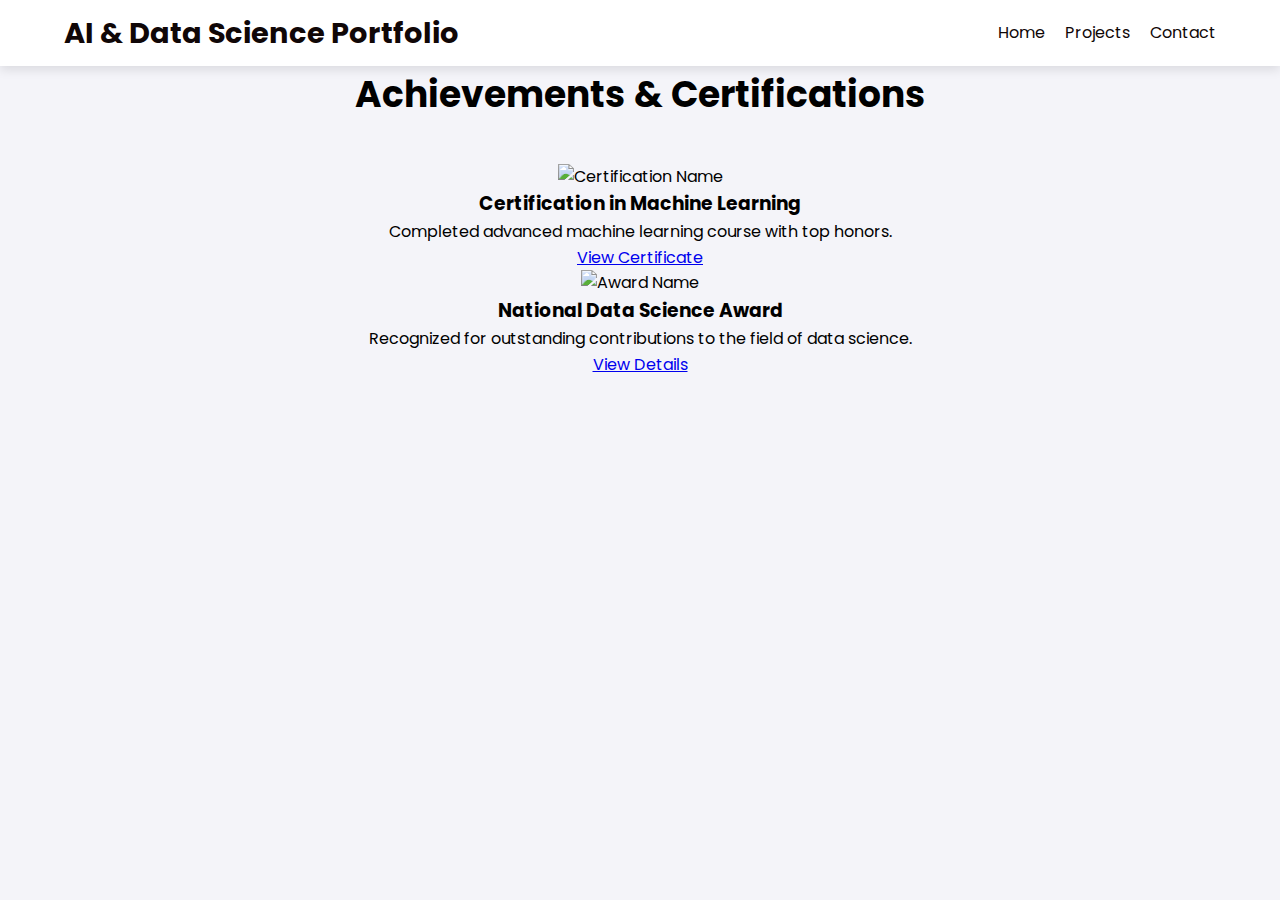
==== Achivements&Certifications.html @ 8d6eef1e "Added Achievements&Certifications.html file containing basic structure of the page" ====
<!DOCTYPE html>
<html lang="en">
<head>
    <meta charset="UTF-8">
    <meta name="viewport" content="width=device-width, initial-scale=1.0">
    <title>Abhay Pancholi | AI & Data Science Portfolio</title>
    <link rel="stylesheet" href="Home_Style.css"> <!-- Link to your CSS file -->
    <link rel="stylesheet" href="Achivements&Certifications.css">

    <link href='https://fonts.googleapis.com/css?family=Poppins' rel='stylesheet'>
</head>
<body>


    <!-- Header Section -->
    <header>
        <div class="header_container">
            <h1 class="logo">AI & Data Science Portfolio</h1>
            <nav>
                <ul class="nav-links">
                    <li><a href="Home.html">Home</a></li>
                    <!-- <li><a href="#about">About</a></li> -->
                    <li><a href="Projects.html">Projects</a></li>
                    <!-- <li><a href="#skills">Skills</a></li> -->
                    <li><a href="#contact">Contact</a></li>
                </ul>
                <div class="hamburger">
                    <span class="bar"></span>
                    <span class="bar"></span>
                    <span class="bar"></span>
                </div>
            </nav>
        </div>
    </header>

    <section id="achievements">
        <div class="container">
            <h2>Achievements & Certifications</h2>
            <div class="achievement-cards">
                <div class="achievement-card">
                    <img src="path-to-achievement-image.jpg" alt="Certification Name">
                    <h3>Certification in Machine Learning</h3>
                    <p>Completed advanced machine learning course with top honors.</p>
                    <a href="#" class="button">View Certificate</a>
                </div>
                <div class="achievement-card">
                    <img src="path-to-achievement-image.jpg" alt="Award Name">
                    <h3>National Data Science Award</h3>
                    <p>Recognized for outstanding contributions to the field of data science.</p>
                    <a href="#" class="button">View Details</a>
                </div>
                <!-- More cards can be added similarly -->
            </div>
        </div>
    </section>
---- Home_Style.css ----
/* Base styles */
* {
    margin: 0;
    padding: 0;
    box-sizing: border-box;
}

body {
    font-family: Poppins;
    line-height: 1.6;
    background-color: #f4f4f9;
}

.container {
    width: 90%;
    margin: 0 auto;
    max-width: 1200px;
}

/* Header */
header {
    position: sticky;
    top: 0;
    z-index: 999;
    background-color: #FFFFFF;
    color: #100707;
    padding: 10px 0;
    box-shadow: 0px 4px 10px rgba(0, 0, 0, 0.1);
}

.header_container {
    display: flex;
    justify-content: space-between;
    align-items: center;
    width: 90%;
    margin: 0 auto;
}

h1.logo {
    text-align: left;
    font-size: 1.8rem;
    font-weight: bold;
    color: #100707;
}

.nav-links {
    list-style: none;
    display: flex;
    align-items: center;
}

.nav-links li {
    margin-left: 20px;
}

.nav-links li a {
    text-decoration: none;
    color: #100707;
    font-size: 1rem;
    transition: color 0.3s ease;
}

.nav-links li a:hover {
    color: #e74c3c;
}

/* Hamburger Menu (Hidden by Default) */
.hamburger {
    display: none;
    flex-direction: column;
    cursor: pointer;
    margin-left: 20px;
}

.hamburger .bar {
    width: 25px;
    height: 3px;
    background-color: #100707;
    margin: 4px 0;
    transition: 0.3s;
}

/* Responsive Styles */
@media (max-width: 768px) {
    .nav-links {
        display: none;  /* Hide the regular menu */
        position: absolute;
        top: 60px;
        left: 0;
        background-color: #fff;
        width: 100%;
        flex-direction: column;
        align-items: center;
        box-shadow: 0px 4px 10px rgba(0, 0, 0, 0.1);
        transition: all 0.3s ease-in-out;
    }

    .nav-links.active {
        display: flex;  /* Show the menu when hamburger is clicked */
    }

    .nav-links li {
        margin: 10px 0;
    }

    /* Show hamburger icon */
    .hamburger {
        display: flex;
    }

    /* Center logo */
    h1.logo {
        font-size: 1.5rem;
        text-align: center;
        width: 100%;
        justify-content: center;
    }
}

/* Hamburger Animation */
.hamburger.active .bar:nth-child(1) {
    transform: rotate(-45deg) translate(-5px, 6px);
}

.hamburger.active .bar:nth-child(2) {
    opacity: 0;
}

.hamburger.active .bar:nth-child(3) {
    transform: rotate(45deg) translate(-5px, -6px);
}


/* Hero Section */
.hero {
    background: url('assets/background_image.jfif') no-repeat center center/cover;
    background-color: #2c3e50;
    color: #fff;
    height: 90vh;
    display: flex;
    align-items: center;
    justify-content: flex-start; /* Align to the left */
    text-align: left;            /* Left-align text */
    padding-left: 7%;           /* Space to the left for alignment */
    padding-right: 10%;
    box-sizing: border-box;      /* Ensure padding is included in width */
}

.hero h1 {
    font-size: 4rem;            /* Larger heading for desktop */
    line-height: 1.2;           /* Control spacing between lines */
    margin-bottom: 20px;
}

.hero p {
    font-size: 1.2rem;
    margin-bottom: 30px;
}

/* Media Query for Tablets and Smaller Devices */
@media (max-width: 768px) {
    .hero {
        justify-content: center; /* Center content for smaller screens */
        text-align: center;      /* Center text */
        padding-left: 5%;
        padding-right: 5%;
    }

    .hero h1 {
        font-size: 2rem;        /* Smaller heading for tablets */
    }

    .hero p {
        font-size: 1rem;        /* Smaller paragraph font size */
    }
}

/* Media Query for Mobile Devices */
@media (max-width: 480px) {
    .hero {
        padding-left: 2%;
        padding-right: 2%;
    }

    .hero h1 {
        font-size: 1.5rem;      /* Smaller heading for mobile */
    }

    .hero p {
        font-size: 0.9rem;      /* Smaller paragraph font size */
    }
}


/* About Section */
.about-section {
    padding: 60px 0;
    background-color: #f8f8f8;
}

.about-content {
    display: flex;
    justify-content: space-between;
    align-items: center;
    flex-wrap: wrap;  /* To make it responsive */
    gap: 20px;
}

.about-text {
    flex: 1;
    max-width: 600px;
}

.about-text h2 {
    color: #28a745; /* Green color for 'About Me' */
    font-size: 1.2rem;
    text-transform: uppercase;
    margin-bottom: 10px;
}

.about-text h3 {
    /* text-align: left; */
    font-size: 2rem;
    font-weight: bold;
    margin-bottom: 20px;
}

.about-text p {
    font-size: 1rem;
    line-height: 1.6;
    margin-bottom: 20px;
}

.about-text a.btn {
    background-color: #28a745;
    color: #fff;
    padding: 10px 20px;
    text-decoration: none;
    border-radius: 5px;
    transition: background-color 0.3s ease;
}

.about-text a.btn:hover {
    background-color: #218838;
}

/* About Image */
.about-image {
    flex: 1;
    max-width: 600px;
}

.about-image img {
    max-width: 100%;
    height: auto;
    display: block;
    border-radius: 10px;
}

/* Responsive Design */
@media (max-width: 768px) {
    .about-content {
        flex-direction: column;
        text-align: center;
    }

    .about-image {
        margin-top: 20px;
    }

    .about-text {
        text-align: center;
    }
}


/* Card Section */
.cards-section {
    padding: 60px 0;
    background-color: #e1e5e7;
    text-align: left;
}

.cards-section h2 {

    color: #28a745;
    text-transform: uppercase;
    font-size: 1.2rem;
}

.cards-section h3 {
    font-size: 2rem;
    margin-bottom: 40px;
    font-weight: bold;
}

.cards {
    display: flex;
    justify-content: center; /* Align cards centrally */
    gap: 40px; /* Adjust gap between cards for uniform spacing */
    flex-wrap: wrap; /* Allow cards to wrap on smaller screens */
}

.card-link {
    text-decoration: none;
    color: inherit;
    flex-grow: 1; /* Ensures all cards take up equal space */
}

.card {
    background-color: #fff;
    border-radius: 8px; /* Make the border radius smaller for a clean look */
    box-shadow: 0 4px 10px rgba(0, 0, 0, 0.1);
    max-width: 280px; /* Reduced width for smaller cards */
    min-height: 320px; /* Reduced height for smaller cards */
    text-align: left;
    transition: transform 0.3s ease;
    overflow: hidden;
    display: flex;
    flex-direction: column;
    justify-content: space-between; /* Even distribution of content */
}

.card:hover {
    transform: translateY(-10px); /* Lift the card on hover */
}

.card img {
    width: 100%;
    height: 180px; /* Adjusted image height */
    object-fit: cover; /* Ensure image fits within the card */
}

.card-content {
    padding: 15px; /* Adjust padding for uniformity */
}

.card h4 {
    font-size: 1.1rem;
    margin-bottom: 10px;
    font-weight: bold;
}

.card p {
    color: #777;
    font-size: 0.9rem; /* Reduce font size to match the smaller card */
}

/* Responsive Design */
@media (max-width: 768px) {
    .cards {
        flex-direction: column;
        align-items: center;
    }
}


/*skills section*/
#skills {
    background-color: #f9f9f9;
    padding: 50px 0;
}

.container {
    width: 80%;
    margin: 0 auto;
    text-align: center;
}

h2 {
    font-size: 36px;
    margin-bottom: 40px;
}

.skills-grid {
    display: flex;
    flex-wrap: wrap;
    justify-content: center;
}

.skill-item {
    background-color: #fff;
    border-radius: 12px;
    padding: 20px;
    margin: 10px;
    width: 120px;
    text-align: center;
    box-shadow: 0 4px 6px rgba(0, 0, 0, 0.1);
    transition: transform 0.3s ease;
}

.skill-item:hover {
    transform: scale(1.1);
}

.skill-item img {
    width: 60px;
    height: 60px;
}

.skill-item p {
    margin-top: 10px;
    font-size: 16px;
    color: #333;
}




/* Footer */
footer {
    background-color: #333;
    color: #fff;
    padding: 20px;
    text-align: center;
}

footer .socials {
    list-style: none;
    display: flex;
    justify-content: center;
    margin-top: 10px;
}

footer .socials li {
    margin: 0 10px;
}

footer .socials li a {
    color: #fff;
    text-decoration: none;
    font-size: 1.2rem;
}

/* Responsive Styles */
@media (max-width: 768px) {
    header .container {
        flex-direction: column;
        align-items: flex-start;
    }

    header nav ul {
        flex-direction: column;
        align-items: flex-start;
    }

    .hero h2 {
        font-size: 2rem;
    }

    .hero p {
        font-size: 1rem;
    }

    .projects {
        flex-direction: column;
    }

    .project {
        width: 100%;
        margin-bottom: 20px;
    }
}

@media (max-width: 480px) {
    .hero h2 {
        font-size: 1.5rem;
    }

    .hero p {
        font-size: 0.9rem;
    }

    header h1.logo {
        font-size: 1.5rem;
    }

    header nav ul li a {
        font-size: 0.9rem;
    }
}
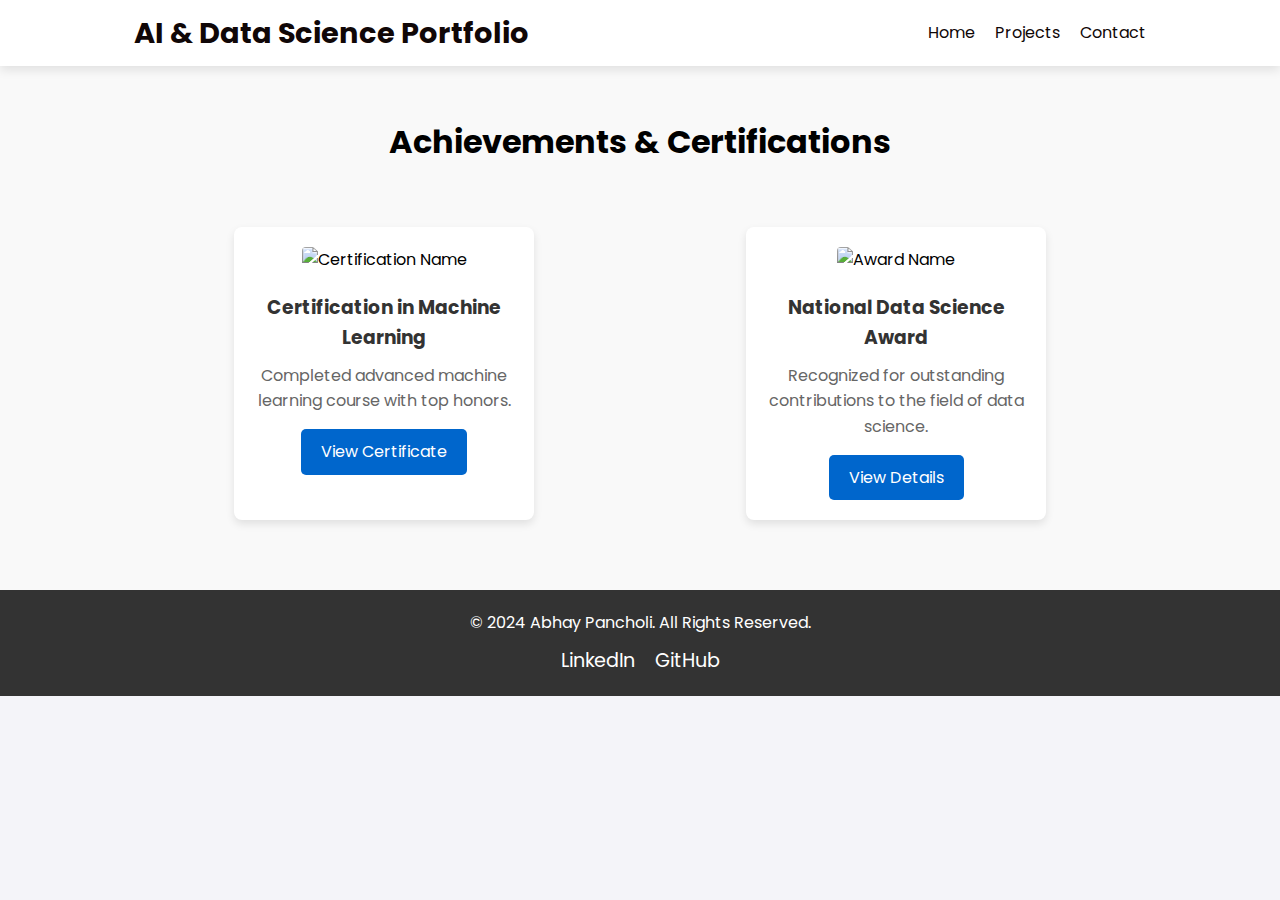
==== commit a723c4b6: "Added footer section to the file" ====
--- a/Achivements&Certifications.html
+++ b/Achivements&Certifications.html
@@ -54,4 +54,19 @@
         </div>
     </section>
 
-    
+    <!-- Footer Section -->
+    <footer>
+        <div class="container">
+            <p>&copy; 2024 Abhay Pancholi. All Rights Reserved.</p>
+            <ul class="socials">
+                <li><a href="https://linkedin.com/in/abhaypancholi">LinkedIn</a></li>
+                <li><a href="https://github.com/AbhayPancholi">GitHub</a></li>
+                <!-- Add more social links -->
+            </ul>
+        </div>
+    </footer>
+
+    <!-- Link to external JavaScript file -->
+    <script src="header_toggle.js"></script>
+</body>
+</html>
--- a/Home_Style.css
+++ b/Home_Style.css
@@ -1,3 +1,26 @@
+/* Custom scrollbar styles for Chrome, Safari, and Edge */
+::-webkit-scrollbar {
+    width: 12px;              /* Width of the scrollbar */
+}
+
+::-webkit-scrollbar-track {
+    background: #2c3e50;      /* Background of the track */
+    border-radius: 10px;      /* Round the track edges */
+}
+
+::-webkit-scrollbar-thumb {
+    background-color: #3498db; /* Color of the draggable part */
+    border-radius: 10px;       /* Rounded edges on the thumb */
+    border: 3px solid #2c3e50; /* Space between the thumb and the edge */
+}
+
+::-webkit-scrollbar-thumb:hover {
+    background-color: #2980b9; /* Darker on hover */
+}
+
+
+
+
 /* Base styles */
 * {
     margin: 0;
@@ -32,7 +55,7 @@
     display: flex;
     justify-content: space-between;
     align-items: center;
-    width: 90%;
+    width: 79%;
     margin: 0 auto;
 }
 
@@ -141,9 +164,12 @@
     align-items: center;
     justify-content: flex-start; /* Align to the left */
     text-align: left;            /* Left-align text */
-    padding-left: 7%;           /* Space to the left for alignment */
-    padding-right: 10%;
     box-sizing: border-box;      /* Ensure padding is included in width */
+}
+
+.hero .container {
+    text-align: left;
+    justify-content: flex-start;
 }
 
 .hero h1 {
@@ -157,11 +183,26 @@
     margin-bottom: 30px;
 }
 
+.hero .btn {
+    display: inline-block;
+    padding: 10px 20px;
+    background-color: #3498db;
+    color: #fff;
+    text-decoration: none;
+    border-radius: 5px;
+    font-size: 1rem;
+    margin-top: 20px;
+}
+
+.hero .btn:hover {
+    background-color: #2980b9;
+}
+
 /* Media Query for Tablets and Smaller Devices */
 @media (max-width: 768px) {
     .hero {
-        justify-content: center; /* Center content for smaller screens */
-        text-align: center;      /* Center text */
+        justify-content: left; /* Center content for smaller screens */
+        text-align: left;      /* Center text */
         padding-left: 5%;
         padding-right: 5%;
     }
@@ -204,6 +245,11 @@
     align-items: center;
     flex-wrap: wrap;  /* To make it responsive */
     gap: 20px;
+}
+
+.about-section .container{
+    text-align: left;
+    justify-content: flex-start;
 }
 
 .about-text {
@@ -279,6 +325,11 @@
     padding: 60px 0;
     background-color: #e1e5e7;
     text-align: left;
+}
+
+.cards-section .container{
+    text-align: left;
+    justify-content: flex-start;
 }
 
 .cards-section h2 {
@@ -405,6 +456,37 @@
 }
 
 
+/* Contact Section */
+#contact {
+    background-color: #f4f4f9;
+    padding: 40px 0;
+    text-align: center;
+}
+
+#contact h2 {
+    font-size: 28px;
+    margin-bottom: 20px;
+}
+
+.contact-info {
+    font-size: 18px;
+}
+
+.contact-info p {
+    margin: 10px 0;
+}
+
+.contact-info a {
+    color: #0066cc;
+    text-decoration: none;
+    font-weight: bold;
+    transition: color 0.3s;
+}
+
+.contact-info a:hover {
+    color: #0055bb;
+}
+
 
 
 /* Footer */
--- a/Achivements&Certifications.css
+++ b/Achivements&Certifications.css
@@ -0,0 +1,62 @@
+#achievements {
+    background-color: #f9f9f9;
+    padding: 50px 0;
+    text-align: center;
+}
+
+.container {
+    width: 80%;
+    margin: 0 auto;
+}
+
+h2 {
+    margin-bottom: 40px;
+    font-size: 32px;
+}
+
+.achievement-cards {
+    display: flex;
+    flex-wrap: wrap;
+    justify-content: space-around;
+}
+
+.achievement-card {
+    width: 300px;
+    margin: 20px;
+    box-shadow: 0 4px 8px rgba(0, 0, 0, 0.1);
+    padding: 20px;
+    background: white;
+    border-radius: 8px;
+}
+
+.achievement-card img {
+    width: 100%;
+    height: 200px;
+    border-radius: 4px;
+    object-fit: cover;
+}
+
+.achievement-card h3 {
+    color: #333;
+    margin: 20px 0 10px;
+}
+
+.achievement-card p {
+    color: #666;
+    font-size: 16px;
+}
+
+.button {
+    display: inline-block;
+    background-color: #0066cc;
+    color: white;
+    padding: 10px 20px;
+    text-decoration: none;
+    border-radius: 5px;
+    margin-top: 15px;
+    transition: background-color 0.3s;
+}
+
+.button:hover {
+    background-color: #0055bb;
+}
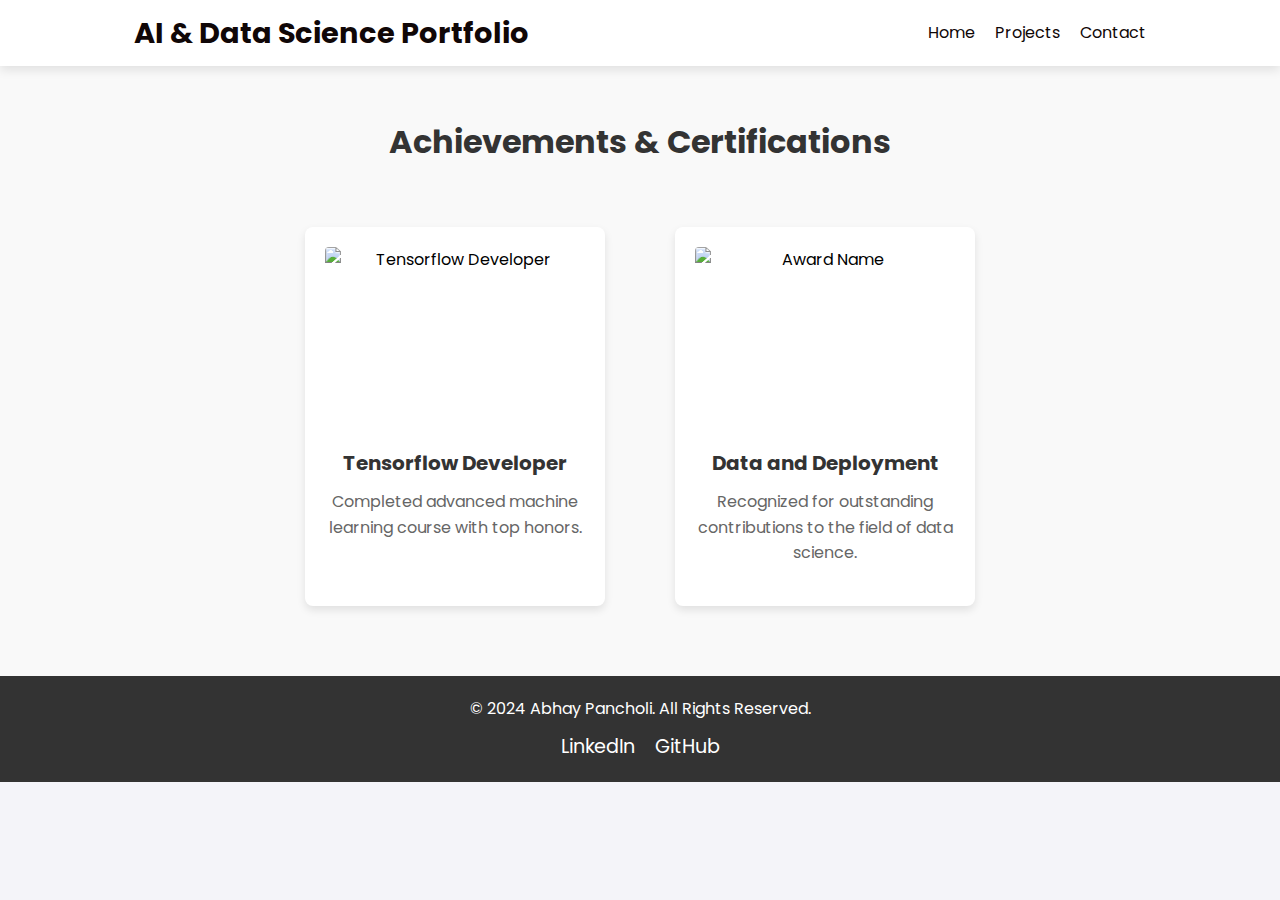
==== commit 47e46425: "Added some certificates to the page for testing purpose." ====
--- a/Achivements&Certifications.html
+++ b/Achivements&Certifications.html
@@ -33,26 +33,26 @@
         </div>
     </header>
 
+
+    <!-- Achievements section -->
     <section id="achievements">
         <div class="container">
             <h2>Achievements & Certifications</h2>
             <div class="achievement-cards">
-                <div class="achievement-card">
-                    <img src="path-to-achievement-image.jpg" alt="Certification Name">
-                    <h3>Certification in Machine Learning</h3>
+                <a href="https://coursera.org/share/697e6751c5ed461d70336262930b3890" class="achievement-card">
+                    <img src="https://s3.amazonaws.com/coursera_assets/meta_images/generated/CERTIFICATE_LANDING_PAGE/CERTIFICATE_LANDING_PAGE~TNFKG4HWSV2R/CERTIFICATE_LANDING_PAGE~TNFKG4HWSV2R.jpeg" alt="Tensorflow Developer">
+                    <h3>Tensorflow Developer</h3>
                     <p>Completed advanced machine learning course with top honors.</p>
-                    <a href="#" class="button">View Certificate</a>
-                </div>
-                <div class="achievement-card">
-                    <img src="path-to-achievement-image.jpg" alt="Award Name">
-                    <h3>National Data Science Award</h3>
+                </a>
+                <a href="https://coursera.org/share/8f449ef86ceef1c47cc9445bebd1767b" class="achievement-card">
+                    <img src="https://s3.amazonaws.com/coursera_assets/meta_images/generated/CERTIFICATE_LANDING_PAGE/CERTIFICATE_LANDING_PAGE~TSCV39UN88CT/CERTIFICATE_LANDING_PAGE~TSCV39UN88CT.jpeg" alt="Award Name">
+                    <h3>Data and Deployment</h3>
                     <p>Recognized for outstanding contributions to the field of data science.</p>
-                    <a href="#" class="button">View Details</a>
-                </div>
-                <!-- More cards can be added similarly -->
+                </a>
             </div>
         </div>
     </section>
+
 
     <!-- Footer Section -->
     <footer>
--- a/Achivements&Certifications.css
+++ b/Achivements&Certifications.css
@@ -5,33 +5,43 @@
 }
 
 .container {
-    width: 80%;
+    width: 90%;
+    max-width: 1200px;
     margin: 0 auto;
 }
 
 h2 {
     margin-bottom: 40px;
     font-size: 32px;
+    color: #333;
 }
 
 .achievement-cards {
     display: flex;
     flex-wrap: wrap;
-    justify-content: space-around;
+    justify-content: center;
+    gap: 30px;
 }
 
 .achievement-card {
-    width: 300px;
+    flex: 1 1 calc(300px);
+    max-width: 300px;
     margin: 20px;
     box-shadow: 0 4px 8px rgba(0, 0, 0, 0.1);
     padding: 20px;
     background: white;
     border-radius: 8px;
+    display: flex;
+    flex-direction: column;
+    align-items: center;
+    text-decoration: none;
+    color: inherit;
+    transition: transform 0.3s, box-shadow 0.3s;
 }
 
 .achievement-card img {
     width: 100%;
-    height: 200px;
+    height: 180px;
     border-radius: 4px;
     object-fit: cover;
 }
@@ -39,24 +49,36 @@
 .achievement-card h3 {
     color: #333;
     margin: 20px 0 10px;
+    text-align: center;
+    font-size: 20px;
 }
 
 .achievement-card p {
     color: #666;
     font-size: 16px;
+    text-align: center;
+    margin-bottom: 20px;
 }
 
-.button {
-    display: inline-block;
-    background-color: #0066cc;
-    color: white;
-    padding: 10px 20px;
-    text-decoration: none;
-    border-radius: 5px;
-    margin-top: 15px;
-    transition: background-color 0.3s;
+.achievement-card:hover {
+    transform: translateY(-5px);
+    box-shadow: 0 10px 15px rgba(0, 0, 0, 0.1);
 }
 
-.button:hover {
-    background-color: #0055bb;
+.achievement-card:hover h3,
+.achievement-card:hover p {
+    color: #0066cc;
 }
+
+/* Media query for smaller screens */
+@media (max-width: 768px) {
+    .achievement-cards {
+        flex-direction: column;
+        align-items: center;
+    }
+
+    .achievement-card {
+        width: 100%;
+        max-width: 100%;
+    }
+}
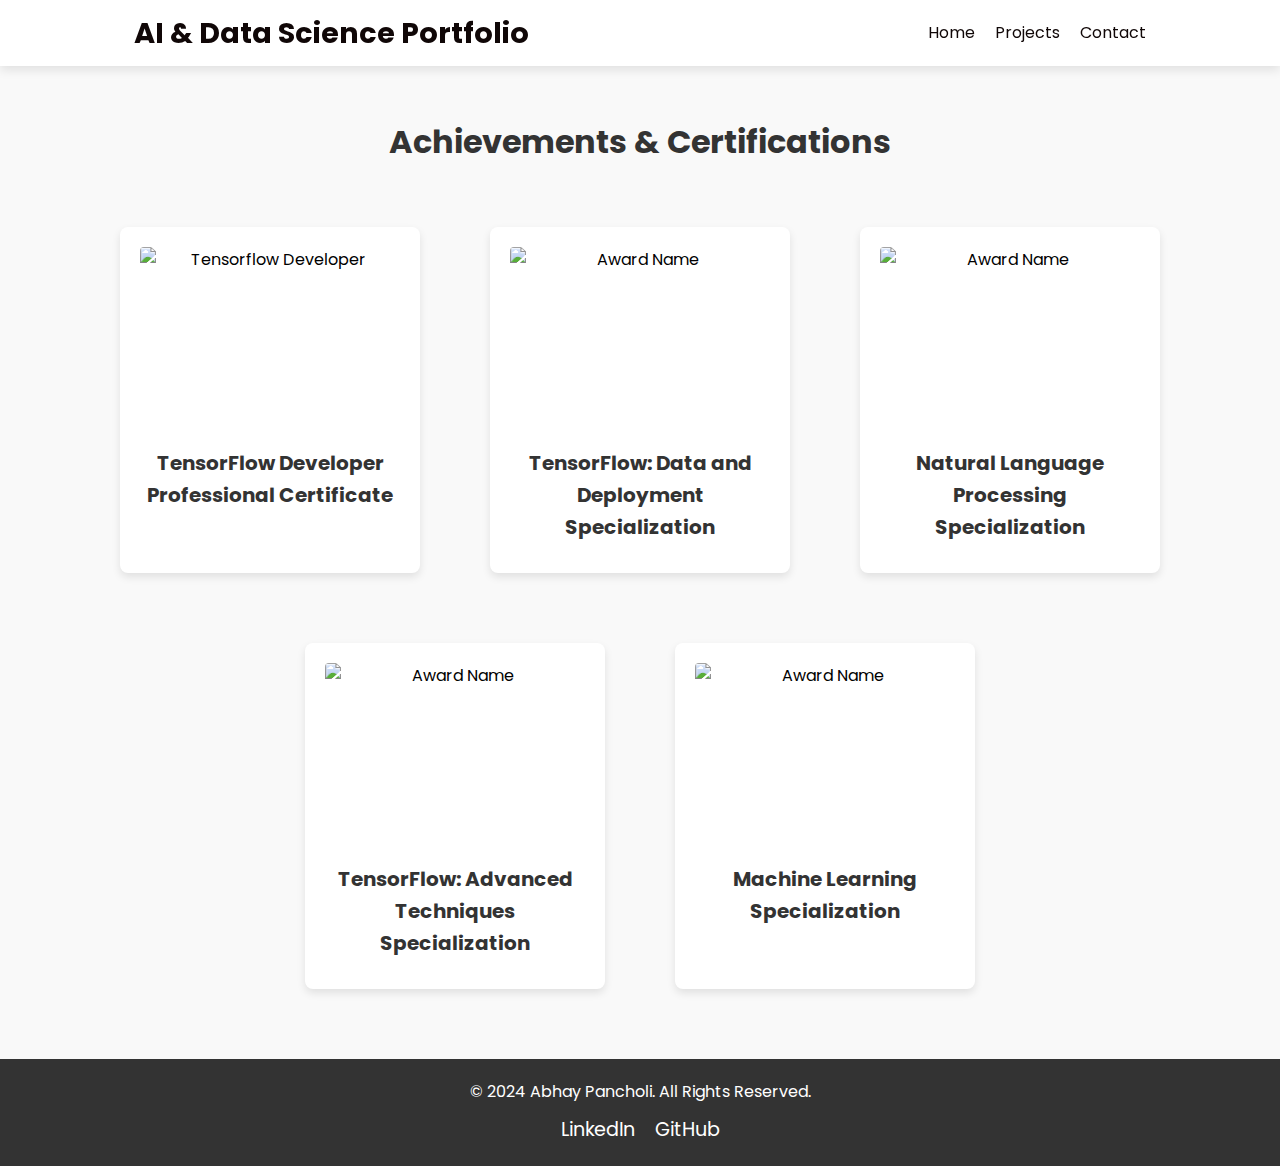
==== commit 346d7165: "Added some more certificates to the page." ====
--- a/Achivements&Certifications.html
+++ b/Achivements&Certifications.html
@@ -41,13 +41,32 @@
             <div class="achievement-cards">
                 <a href="https://coursera.org/share/697e6751c5ed461d70336262930b3890" class="achievement-card">
                     <img src="https://s3.amazonaws.com/coursera_assets/meta_images/generated/CERTIFICATE_LANDING_PAGE/CERTIFICATE_LANDING_PAGE~TNFKG4HWSV2R/CERTIFICATE_LANDING_PAGE~TNFKG4HWSV2R.jpeg" alt="Tensorflow Developer">
-                    <h3>Tensorflow Developer</h3>
-                    <p>Completed advanced machine learning course with top honors.</p>
+                    <h3>TensorFlow Developer Professional Certificate</h3>
+                    <!-- <p>Completed advanced machine learning course with top honors.</p> -->
                 </a>
+
                 <a href="https://coursera.org/share/8f449ef86ceef1c47cc9445bebd1767b" class="achievement-card">
                     <img src="https://s3.amazonaws.com/coursera_assets/meta_images/generated/CERTIFICATE_LANDING_PAGE/CERTIFICATE_LANDING_PAGE~TSCV39UN88CT/CERTIFICATE_LANDING_PAGE~TSCV39UN88CT.jpeg" alt="Award Name">
-                    <h3>Data and Deployment</h3>
-                    <p>Recognized for outstanding contributions to the field of data science.</p>
+                    <h3>TensorFlow: Data and Deployment Specialization</h3>
+                    <!-- <p>Recognized for outstanding contributions to the field of data science.</p> -->
+                </a>
+
+                <a href="https://coursera.org/share/9845792e67f55e1b3081c78a592cb66b" class="achievement-card">
+                    <img src="https://s3.amazonaws.com/coursera_assets/meta_images/generated/CERTIFICATE_LANDING_PAGE/CERTIFICATE_LANDING_PAGE~BFLW62ANUJMS/CERTIFICATE_LANDING_PAGE~BFLW62ANUJMS.jpeg" alt="Award Name">
+                    <h3>Natural Language Processing Specialization</h3>
+                    <!-- <p>Recognized for outstanding contributions to the field of data science.</p> -->
+                </a>
+
+                <a href="https://coursera.org/share/74ad9e8d093ef717262c2d1ca89ca95d" class="achievement-card">
+                    <img src="https://s3.amazonaws.com/coursera_assets/meta_images/generated/CERTIFICATE_LANDING_PAGE/CERTIFICATE_LANDING_PAGE~TAHR9JTEDXQ7/CERTIFICATE_LANDING_PAGE~TAHR9JTEDXQ7.jpeg" alt="Award Name">
+                    <h3>TensorFlow: Advanced Techniques Specialization</h3>
+                    <!-- <p>Recognized for outstanding contributions to the field of data science.</p> -->
+                </a>
+
+                <a href="https://coursera.org/share/6cd4152a7a07cf34bc53add9aae0c355" class="achievement-card">
+                    <img src="https://s3.amazonaws.com/coursera_assets/meta_images/generated/CERTIFICATE_LANDING_PAGE/CERTIFICATE_LANDING_PAGE~HG5TSABRSVBF/CERTIFICATE_LANDING_PAGE~HG5TSABRSVBF.jpeg" alt="Award Name">
+                    <h3>Machine Learning Specialization </h3>
+                    <!-- <p>Recognized for outstanding contributions to the field of data science.</p> -->
                 </a>
             </div>
         </div>
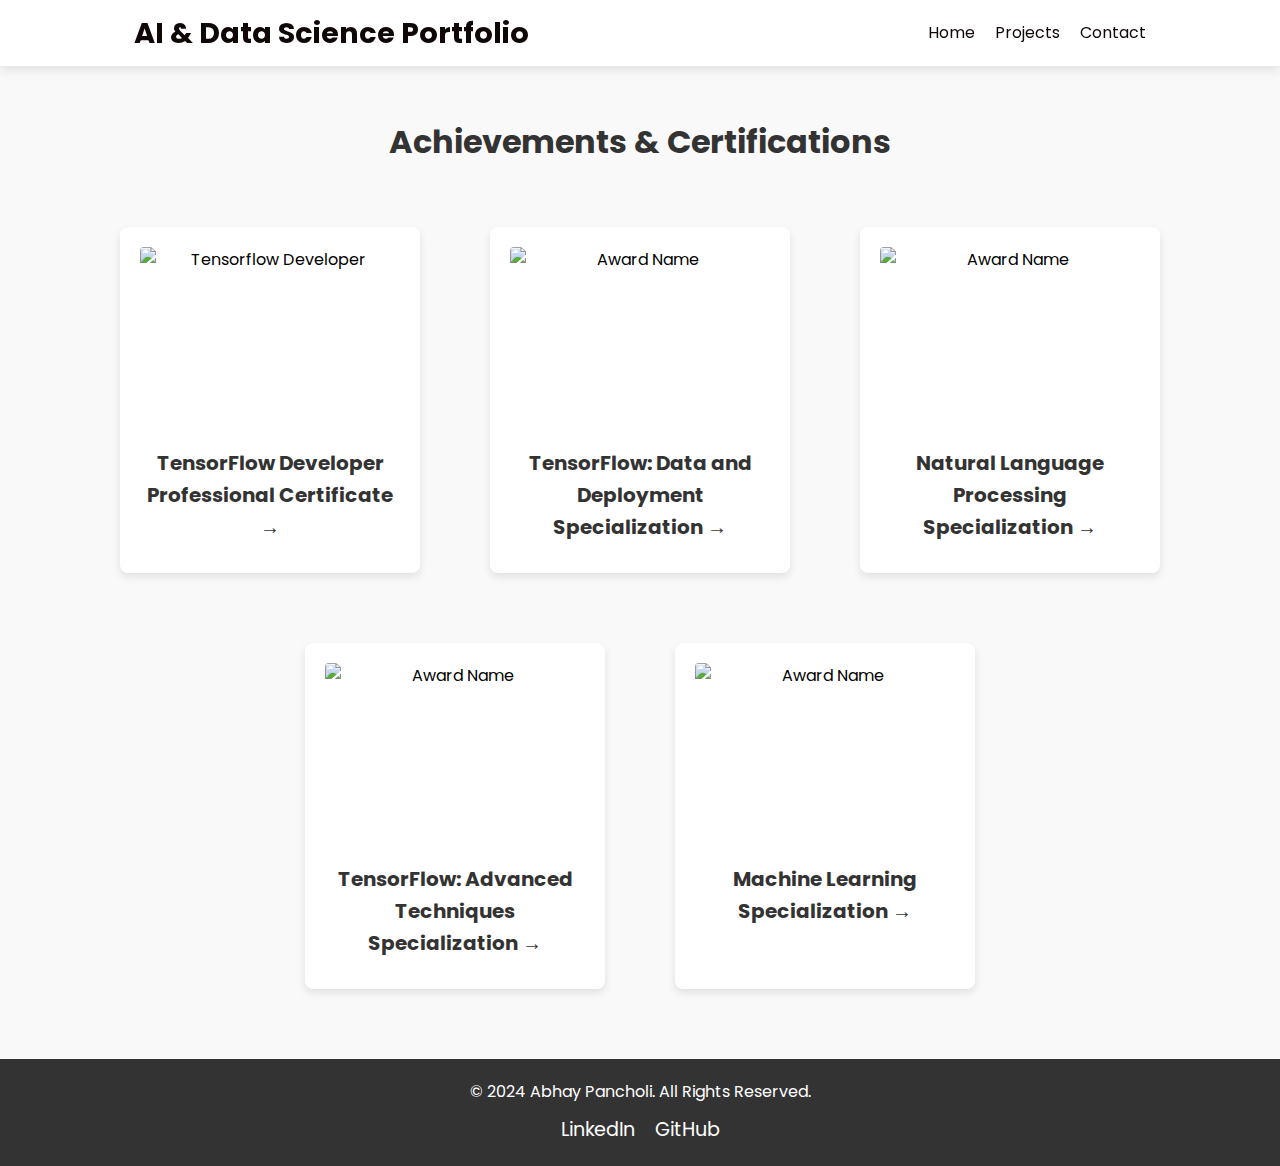
==== commit abe495c6: "Added arrows to the certificate cards" ====
--- a/Achivements&Certifications.html
+++ b/Achivements&Certifications.html
@@ -41,31 +41,31 @@
             <div class="achievement-cards">
                 <a href="https://coursera.org/share/697e6751c5ed461d70336262930b3890" class="achievement-card">
                     <img src="https://s3.amazonaws.com/coursera_assets/meta_images/generated/CERTIFICATE_LANDING_PAGE/CERTIFICATE_LANDING_PAGE~TNFKG4HWSV2R/CERTIFICATE_LANDING_PAGE~TNFKG4HWSV2R.jpeg" alt="Tensorflow Developer">
-                    <h3>TensorFlow Developer Professional Certificate</h3>
+                    <h3>TensorFlow Developer Professional Certificate &rarr;</h3>
                     <!-- <p>Completed advanced machine learning course with top honors.</p> -->
                 </a>
 
                 <a href="https://coursera.org/share/8f449ef86ceef1c47cc9445bebd1767b" class="achievement-card">
                     <img src="https://s3.amazonaws.com/coursera_assets/meta_images/generated/CERTIFICATE_LANDING_PAGE/CERTIFICATE_LANDING_PAGE~TSCV39UN88CT/CERTIFICATE_LANDING_PAGE~TSCV39UN88CT.jpeg" alt="Award Name">
-                    <h3>TensorFlow: Data and Deployment Specialization</h3>
+                    <h3>TensorFlow: Data and Deployment Specialization &rarr;</h3>
                     <!-- <p>Recognized for outstanding contributions to the field of data science.</p> -->
                 </a>
 
                 <a href="https://coursera.org/share/9845792e67f55e1b3081c78a592cb66b" class="achievement-card">
                     <img src="https://s3.amazonaws.com/coursera_assets/meta_images/generated/CERTIFICATE_LANDING_PAGE/CERTIFICATE_LANDING_PAGE~BFLW62ANUJMS/CERTIFICATE_LANDING_PAGE~BFLW62ANUJMS.jpeg" alt="Award Name">
-                    <h3>Natural Language Processing Specialization</h3>
+                    <h3>Natural Language Processing Specialization &rarr;</h3>
                     <!-- <p>Recognized for outstanding contributions to the field of data science.</p> -->
                 </a>
 
                 <a href="https://coursera.org/share/74ad9e8d093ef717262c2d1ca89ca95d" class="achievement-card">
                     <img src="https://s3.amazonaws.com/coursera_assets/meta_images/generated/CERTIFICATE_LANDING_PAGE/CERTIFICATE_LANDING_PAGE~TAHR9JTEDXQ7/CERTIFICATE_LANDING_PAGE~TAHR9JTEDXQ7.jpeg" alt="Award Name">
-                    <h3>TensorFlow: Advanced Techniques Specialization</h3>
+                    <h3>TensorFlow: Advanced Techniques Specialization &rarr;</h3>
                     <!-- <p>Recognized for outstanding contributions to the field of data science.</p> -->
                 </a>
 
                 <a href="https://coursera.org/share/6cd4152a7a07cf34bc53add9aae0c355" class="achievement-card">
                     <img src="https://s3.amazonaws.com/coursera_assets/meta_images/generated/CERTIFICATE_LANDING_PAGE/CERTIFICATE_LANDING_PAGE~HG5TSABRSVBF/CERTIFICATE_LANDING_PAGE~HG5TSABRSVBF.jpeg" alt="Award Name">
-                    <h3>Machine Learning Specialization </h3>
+                    <h3>Machine Learning Specialization &rarr;</h3>
                     <!-- <p>Recognized for outstanding contributions to the field of data science.</p> -->
                 </a>
             </div>
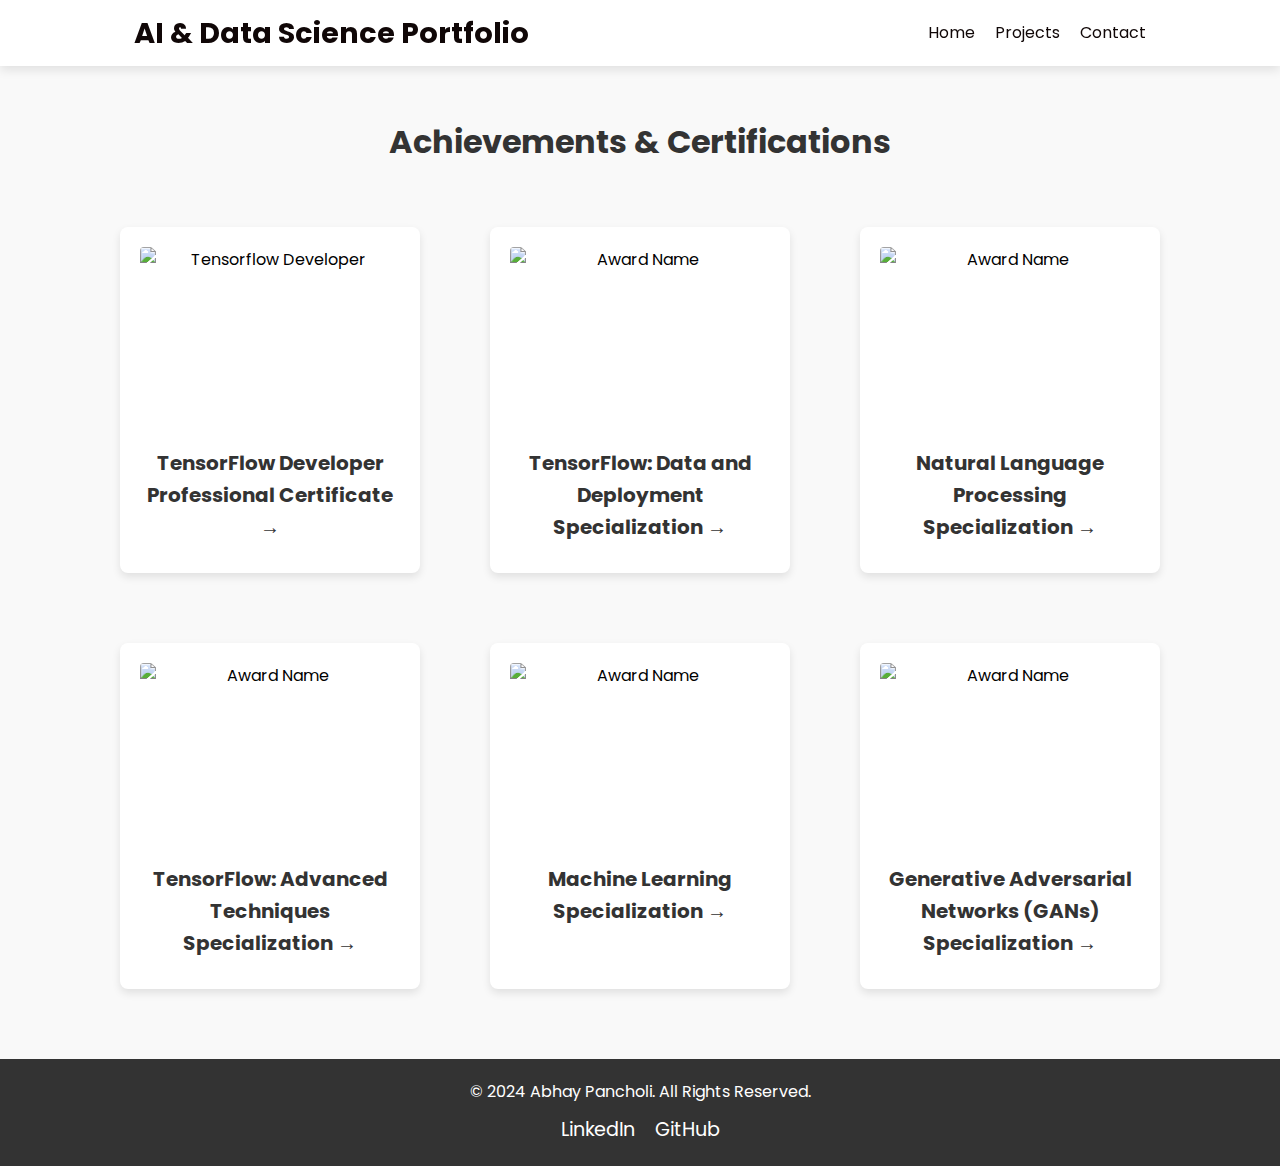
==== commit fccd3898: "Added one more certificate" ====
--- a/Achivements&Certifications.html
+++ b/Achivements&Certifications.html
@@ -68,6 +68,12 @@
                     <h3>Machine Learning Specialization &rarr;</h3>
                     <!-- <p>Recognized for outstanding contributions to the field of data science.</p> -->
                 </a>
+
+                <a href="https://coursera.org/share/1230f7392e98cd08f99ce60e7dd0a86d" class="achievement-card">
+                    <img src="https://s3.amazonaws.com/coursera_assets/meta_images/generated/CERTIFICATE_LANDING_PAGE/CERTIFICATE_LANDING_PAGE~WEZQXDZQU1OC/CERTIFICATE_LANDING_PAGE~WEZQXDZQU1OC.jpeg" alt="Award Name">
+                    <h3>Generative Adversarial Networks (GANs) Specialization &rarr;</h3>
+                    <!-- <p>Recognized for outstanding contributions to the field of data science.</p> -->
+                </a>
             </div>
         </div>
     </section>
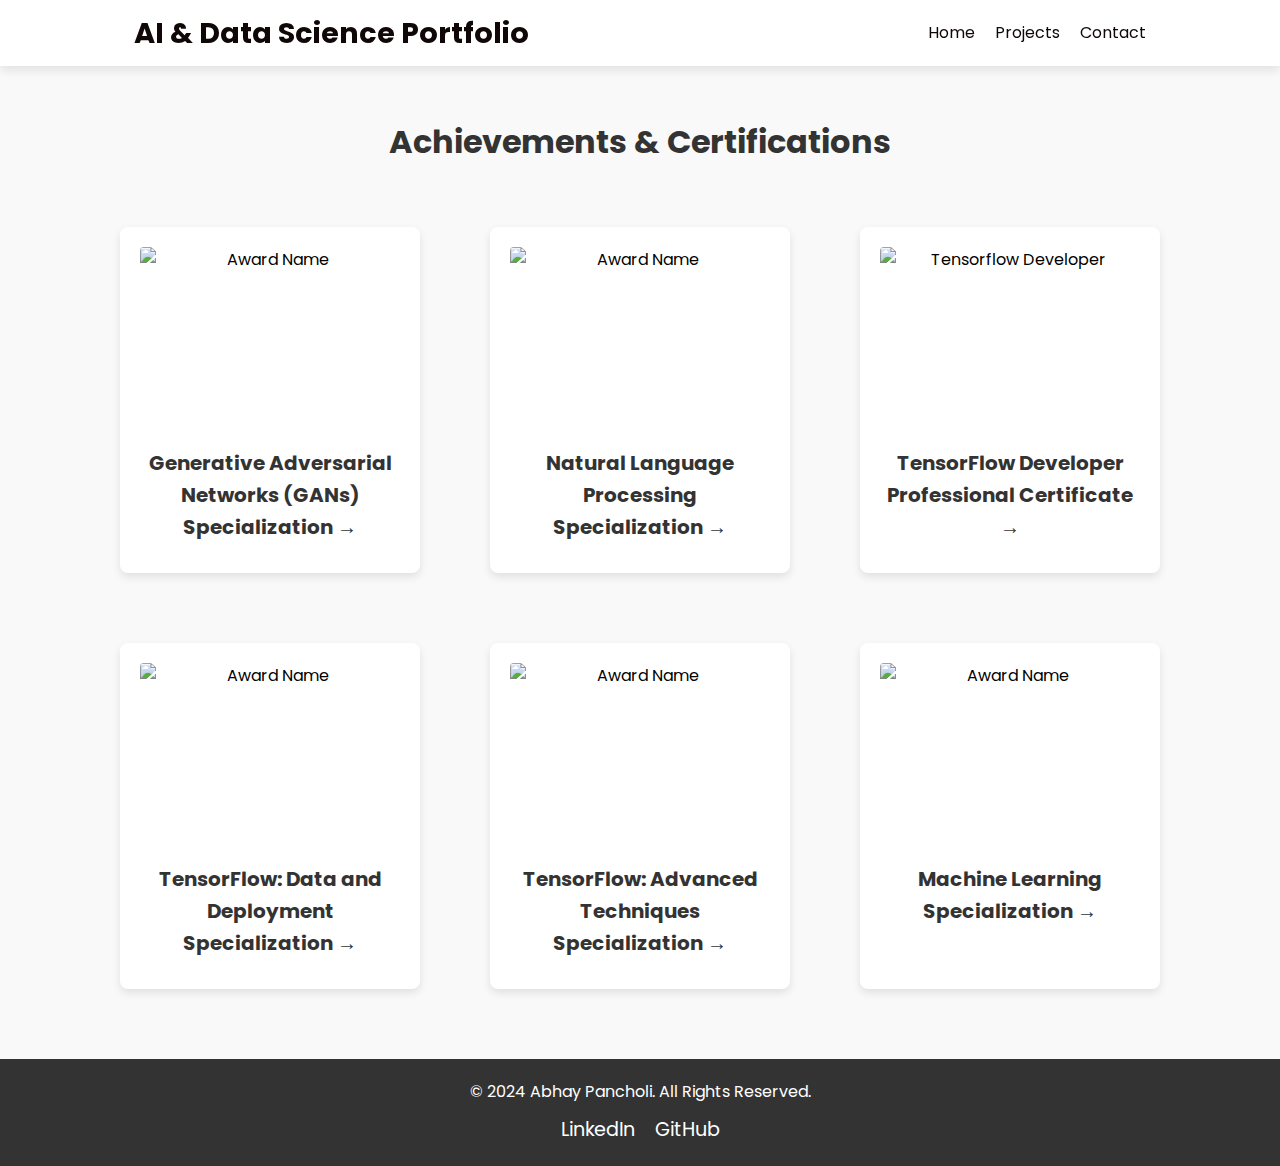
==== commit dd64edb7: "Just re-arranged the cards." ====
--- a/Achivements&Certifications.html
+++ b/Achivements&Certifications.html
@@ -18,7 +18,7 @@
             <h1 class="logo">AI & Data Science Portfolio</h1>
             <nav>
                 <ul class="nav-links">
-                    <li><a href="Home.html">Home</a></li>
+                    <li><a href="index.html">Home</a></li>
                     <!-- <li><a href="#about">About</a></li> -->
                     <li><a href="Projects.html">Projects</a></li>
                     <!-- <li><a href="#skills">Skills</a></li> -->
@@ -39,6 +39,18 @@
         <div class="container">
             <h2>Achievements & Certifications</h2>
             <div class="achievement-cards">
+                <a href="https://coursera.org/share/1230f7392e98cd08f99ce60e7dd0a86d" class="achievement-card">
+                    <img src="https://s3.amazonaws.com/coursera_assets/meta_images/generated/CERTIFICATE_LANDING_PAGE/CERTIFICATE_LANDING_PAGE~WEZQXDZQU1OC/CERTIFICATE_LANDING_PAGE~WEZQXDZQU1OC.jpeg" alt="Award Name">
+                    <h3>Generative Adversarial Networks (GANs) Specialization &rarr;</h3>
+                    <!-- <p>Recognized for outstanding contributions to the field of data science.</p> -->
+                </a>
+
+                <a href="https://coursera.org/share/9845792e67f55e1b3081c78a592cb66b" class="achievement-card">
+                    <img src="https://s3.amazonaws.com/coursera_assets/meta_images/generated/CERTIFICATE_LANDING_PAGE/CERTIFICATE_LANDING_PAGE~BFLW62ANUJMS/CERTIFICATE_LANDING_PAGE~BFLW62ANUJMS.jpeg" alt="Award Name">
+                    <h3>Natural Language Processing Specialization &rarr;</h3>
+                    <!-- <p>Recognized for outstanding contributions to the field of data science.</p> -->
+                </a>
+
                 <a href="https://coursera.org/share/697e6751c5ed461d70336262930b3890" class="achievement-card">
                     <img src="https://s3.amazonaws.com/coursera_assets/meta_images/generated/CERTIFICATE_LANDING_PAGE/CERTIFICATE_LANDING_PAGE~TNFKG4HWSV2R/CERTIFICATE_LANDING_PAGE~TNFKG4HWSV2R.jpeg" alt="Tensorflow Developer">
                     <h3>TensorFlow Developer Professional Certificate &rarr;</h3>
@@ -51,11 +63,6 @@
                     <!-- <p>Recognized for outstanding contributions to the field of data science.</p> -->
                 </a>
 
-                <a href="https://coursera.org/share/9845792e67f55e1b3081c78a592cb66b" class="achievement-card">
-                    <img src="https://s3.amazonaws.com/coursera_assets/meta_images/generated/CERTIFICATE_LANDING_PAGE/CERTIFICATE_LANDING_PAGE~BFLW62ANUJMS/CERTIFICATE_LANDING_PAGE~BFLW62ANUJMS.jpeg" alt="Award Name">
-                    <h3>Natural Language Processing Specialization &rarr;</h3>
-                    <!-- <p>Recognized for outstanding contributions to the field of data science.</p> -->
-                </a>
 
                 <a href="https://coursera.org/share/74ad9e8d093ef717262c2d1ca89ca95d" class="achievement-card">
                     <img src="https://s3.amazonaws.com/coursera_assets/meta_images/generated/CERTIFICATE_LANDING_PAGE/CERTIFICATE_LANDING_PAGE~TAHR9JTEDXQ7/CERTIFICATE_LANDING_PAGE~TAHR9JTEDXQ7.jpeg" alt="Award Name">
@@ -69,11 +76,7 @@
                     <!-- <p>Recognized for outstanding contributions to the field of data science.</p> -->
                 </a>
 
-                <a href="https://coursera.org/share/1230f7392e98cd08f99ce60e7dd0a86d" class="achievement-card">
-                    <img src="https://s3.amazonaws.com/coursera_assets/meta_images/generated/CERTIFICATE_LANDING_PAGE/CERTIFICATE_LANDING_PAGE~WEZQXDZQU1OC/CERTIFICATE_LANDING_PAGE~WEZQXDZQU1OC.jpeg" alt="Award Name">
-                    <h3>Generative Adversarial Networks (GANs) Specialization &rarr;</h3>
-                    <!-- <p>Recognized for outstanding contributions to the field of data science.</p> -->
-                </a>
+                
             </div>
         </div>
     </section>
--- a/Achivements&Certifications.css
+++ b/Achivements&Certifications.css
@@ -65,10 +65,6 @@
     box-shadow: 0 10px 15px rgba(0, 0, 0, 0.1);
 }
 
-.achievement-card:hover h3,
-.achievement-card:hover p {
-    color: #0066cc;
-}
 
 /* Media query for smaller screens */
 @media (max-width: 768px) {
